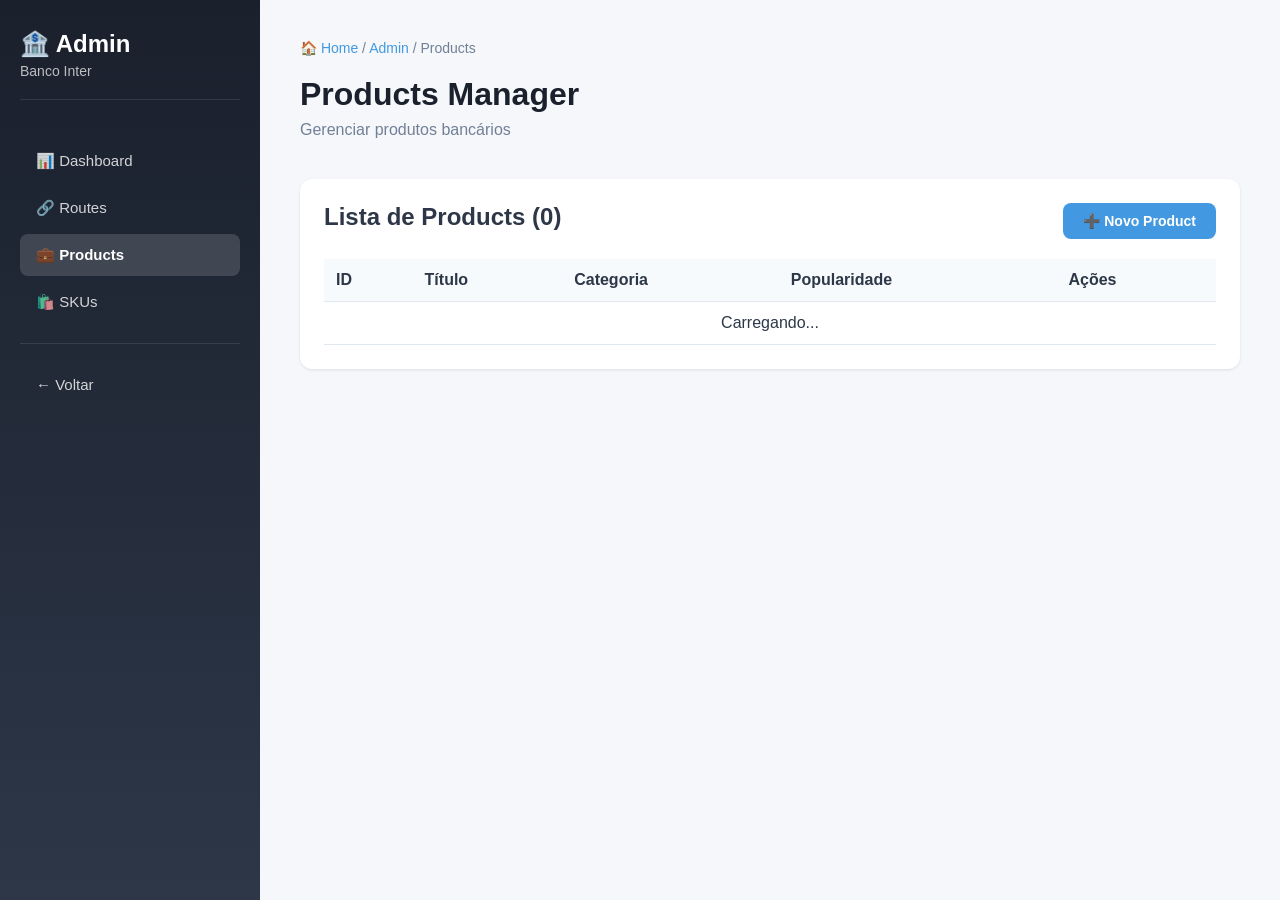
==== static/admin-products.html @ b38e0c9a "SemVer 0.0.3-gabs" ====
<!DOCTYPE html>
<html lang="pt-BR">
<head>
    <meta charset="UTF-8">
    <meta name="viewport" content="width=device-width, initial-scale=1.0">
    <title>Products Manager - Admin</title>
    <link rel="stylesheet" href="/static/admin-styles.css">
    <style>
        .table-container {
            background: white;
            border-radius: 12px;
            padding: 24px;
            box-shadow: 0 1px 3px rgba(0, 0, 0, 0.1);
        }
        table {
            width: 100%;
            border-collapse: collapse;
        }
        th, td {
            padding: 12px;
            text-align: left;
            border-bottom: 1px solid #e2e8f0;
        }
        th {
            background: #f7fafc;
            font-weight: 600;
            color: #2d3748;
        }
        .btn-sm {
            padding: 6px 12px;
            font-size: 12px;
            margin-right: 5px;
        }
        .btn-success { background: #48bb78; color: white; }
        .btn-danger { background: #f56565; color: white; }
    </style>
</head>
<body>
    <div class="admin-container">
        <aside class="sidebar">
            <div class="logo">
                <h1>🏦 Admin</h1>
                <p>Banco Inter</p>
            </div>
            <nav class="menu">
                <a href="/admin" class="menu-item">📊 Dashboard</a>
                <a href="/admin/routes" class="menu-item">🔗 Routes</a>
                <a href="/admin/products" class="menu-item active">💼 Products</a>
                <a href="/admin/skus" class="menu-item">🛍️ SKUs</a>
                <hr>
                <a href="/" class="menu-item">← Voltar</a>
            </nav>
        </aside>
        
        <main class="content">
            <div class="breadcrumb">
                <a href="/">🏠 Home</a> / <a href="/admin">Admin</a> / Products
            </div>

            <header class="page-header">
                <h1>Products Manager</h1>
                <p>Gerenciar produtos bancários</p>
            </header>

            <div class="table-container">
                <div style="margin-bottom: 20px; display: flex; justify-content: space-between;">
                    <h2>Lista de Products (<span id="totalProducts">0</span>)</h2>
                    <button class="btn btn-primary" onclick="createNew()">➕ Novo Product</button>
                </div>

                <table id="productsTable">
                    <thead>
                        <tr>
                            <th>ID</th>
                            <th>Título</th>
                            <th>Categoria</th>
                            <th>Popularidade</th>
                            <th>Ações</th>
                        </tr>
                    </thead>
                    <tbody id="productsBody">
                        <tr><td colspan="5" style="text-align:center;">Carregando...</td></tr>
                    </tbody>
                </table>
            </div>
        </main>
    </div>

    <!-- Modal para Create/Edit -->
    <div id="modal" class="modal" style="display:none;">
        <div class="modal-content">
            <div class="modal-header">
                <h2 id="modalTitle">Nova Route</h2>
                <button onclick="closeModal()" class="btn-close">×</button>
            </div>
            <form id="routeForm" onsubmit="saveProduct(event)">
                <div class="form-grid">
                    <div class="form-group">
                        <label>ID *</label>
                        <input type="text" name="id" id="routeId" required>
                    </div>
                    <div class="form-group">
                        <label>Título *</label>
                        <input type="text" name="title" required>
                    </div>
                    <div class="form-group">
                        <label>Subtitle *</label>
                        <input type="text" name="subtitle" required>
                    </div>
                    <div class="form-group">
                        <label>Icon</label>
                        <input type="text" name="icon" placeholder="🔗">
                    </div>
                    <div class="form-group full-width">
                        <label>Descrição</label>
                        <textarea name="description" rows="3"></textarea>
                    </div>
                    <div class="form-group">
                        <label>Categoria *</label>
                        <input type="text" name="category" required placeholder="loans, investments, insurance...">
                    </div>
                    <div class="form-group">
                        <label>Deep Link</label>
                        <input type="text" name="deep_link" placeholder="inter://...">
                    </div>
                    <div class="form-group">
                        <label>Popularidade (0-100)</label>
                        <input type="number" name="popularity" min="0" max="100" value="50">
                    </div>
                    <div class="form-group">
                        <label>Idioma</label>
                        <select name="lang">
                            <option value="pt">PT</option>
                            <option value="en">EN</option>
                            <option value="es">ES</option>
                        </select>
                    </div>
                    <div class="form-group full-width">
                        <label>Keywords (separadas por vírgula)</label>
                        <input type="text" name="keywords" placeholder="pix, transferencia, dinheiro">
                    </div>
                    <div class="form-group full-width">
                        <label>Aliases (texto livre)</label>
                        <input type="text" name="aliases" placeholder="transferir dinheiro enviar pix">
                    </div>
                    <div class="form-group full-width">
                        <label>Synonyms (separados por vírgula)</label>
                        <input type="text" name="synonyms" placeholder="pix, transferir, enviar">
                    </div>
                </div>
                <div class="modal-footer">
                    <button type="button" onclick="closeModal()" class="btn">Cancelar</button>
                    <button type="submit" class="btn btn-primary">Salvar</button>
                </div>
            </form>
        </div>
    </div>

    <script>
        async function loadProducts() {
            try {
                const response = await fetch('/admin/api/products?limit=100');
                const data = await response.json();

                document.getElementById('totalProducts').textContent = data.total;

                const tbody = document.getElementById('productsBody');
                tbody.innerHTML = data.items.map(product => `
                    <tr>
                        <td>${product.id}</td>
                        <td>${product.icon} ${product.title}</td>
                        <td>${product.category}</td>
                        <td>${product.popularity}</td>
                        <td>
                            <button class="btn btn-sm btn-success" onclick="editProduct('${product.id}')">✏️ Editar</button>
                            <button class="btn btn-sm btn-danger" onclick="deleteProduct('${product.id}')">🗑️ Deletar</button>
                        </td>
                    </tr>
                `).join('');
            } catch (error) {
                console.error('Error loading products:', error);
                alert('Erro ao carregar products: ' + error.message);
            }
        }
        
        let editMode = false;
        let currentId = null;

        function createNew() {
            editMode = false;
            currentId = null;
            document.getElementById('modalTitle').textContent = 'Novo Product';
            document.getElementById('routeForm').reset();
            document.getElementById('routeId').readOnly = false;
            document.getElementById('modal').style.display = 'flex';
        }

        async function editProduct(id) {
            editMode = true;
            currentId = id;
            document.getElementById('modalTitle').textContent = `Editar Product: ${id}`;
            document.getElementById('routeId').readOnly = true;

            try {
                const response = await fetch(`/admin/api/products/${id}`);
                const product = await response.json();

                // Fill form
                const form = document.getElementById('routeForm');
                Object.keys(product).forEach(key => {
                    const input = form.elements[key];
                    if (input) {
                        if (Array.isArray(product[key])) {
                            input.value = product[key].join(', ');
                        } else {
                            input.value = product[key] || '';
                        }
                    }
                });

                document.getElementById('modal').style.display = 'flex';
            } catch (error) {
                alert('Erro ao carregar product: ' + error.message);
            }
        }

        function closeModal() {
            document.getElementById('modal').style.display = 'none';
        }

        async function saveProduct(event) {
            event.preventDefault();

            const form = document.getElementById('routeForm');
            const formData = new FormData(form);
            const product = {};

            // Convert form data to object
            for (let [key, value] of formData.entries()) {
                if (key === 'keywords' || key === 'synonyms') {
                    product[key] = value ? value.split(',').map(s => s.trim()) : [];
                } else if (key === 'popularity') {
                    product[key] = parseInt(value);
                } else {
                    product[key] = value;
                }
            }

            product.type = 'product';
            product.country = 'BR';

            try {
                let response;
                if (editMode) {
                    response = await fetch(`/admin/api/products/${currentId}`, {
                        method: 'PUT',
                        headers: { 'Content-Type': 'application/json' },
                        body: JSON.stringify(product)
                    });
                } else {
                    response = await fetch('/admin/api/products', {
                        method: 'POST',
                        headers: { 'Content-Type': 'application/json' },
                        body: JSON.stringify(product)
                    });
                }

                if (response.ok) {
                    closeModal();
                    loadProducts();
                } else {
                    const error = await response.json();
                    alert('Erro ao salvar: ' + JSON.stringify(error));
                }
            } catch (error) {
                alert('Erro na requisição: ' + error.message);
            }
        }

        async function deleteProduct(id) {
            if (!confirm(`Tem certeza que deseja deletar o Product ${id}?`)) return;

            try {
                const response = await fetch(`/admin/api/products/${id}`, {
                    method: 'DELETE'
                });

                if (response.ok) {
                    loadProducts();
                } else {
                    alert('Erro ao deletar.');
                }
            } catch (error) {
                alert('Erro: ' + error.message);
            }
        }

        // Initialize
        loadProducts();
    </script>
</body>
</html>
---- static/admin-styles.css ----
* {
    margin: 0;
    padding: 0;
    box-sizing: border-box;
}

body {
    font-family: -apple-system, BlinkMacSystemFont, 'Segoe UI', Roboto, Oxygen, Ubuntu, sans-serif;
    background: #f5f7fa;
    color: #2d3748;
}

.admin-container {
    display: flex;
    min-height: 100vh;
}

/* Sidebar */
.sidebar {
    width: 260px;
    background: linear-gradient(180deg, #1a202c 0%, #2d3748 100%);
    color: white;
    padding: 30px 20px;
    position: fixed;
    height: 100vh;
    overflow-y: auto;
}

.logo {
    margin-bottom: 40px;
    padding-bottom: 20px;
    border-bottom: 1px solid rgba(255, 255, 255, 0.1);
}

.logo h1 {
    font-size: 24px;
    margin-bottom: 5px;
}

.logo p {
    font-size: 14px;
    opacity: 0.7;
}

.menu {
    display: flex;
    flex-direction: column;
    gap: 5px;
}

.menu-item {
    padding: 12px 16px;
    border-radius: 8px;
    color: rgba(255, 255, 255, 0.8);
    text-decoration: none;
    transition: all 0.2s;
    font-size: 15px;
}

.menu-item:hover {
    background: rgba(255, 255, 255, 0.1);
    color: white;
}

.menu-item.active {
    background: rgba(255, 255, 255, 0.15);
    color: white;
    font-weight: 600;
}

.menu hr {
    margin: 15px 0;
    border: none;
    border-top: 1px solid rgba(255, 255, 255, 0.1);
}

/* Main Content */
.content {
    margin-left: 260px;
    flex: 1;
    padding: 40px;
}

.breadcrumb {
    margin-bottom: 20px;
    font-size: 14px;
    color: #718096;
}

.breadcrumb a {
    color: #4299e1;
    text-decoration: none;
}

.breadcrumb a:hover {
    text-decoration: underline;
}

.page-header {
    margin-bottom: 40px;
}

.page-header h1 {
    font-size: 32px;
    margin-bottom: 8px;
    color: #1a202c;
}

.page-header p {
    color: #718096;
    font-size: 16px;
}

/* Stats Grid */
.stats-grid {
    display: grid;
    grid-template-columns: repeat(auto-fit, minmax(240px, 1fr));
    gap: 20px;
    margin-bottom: 40px;
}

.stat-card {
    background: white;
    padding: 24px;
    border-radius: 12px;
    box-shadow: 0 1px 3px rgba(0, 0, 0, 0.1);
    display: flex;
    align-items: center;
    gap: 16px;
}

.stat-icon {
    font-size: 40px;
}

.stat-info h3 {
    font-size: 32px;
    color: #1a202c;
    margin-bottom: 4px;
}

.stat-info p {
    color: #718096;
    font-size: 14px;
}

/* Actions Grid */
.actions-grid {
    display: grid;
    grid-template-columns: repeat(auto-fit, minmax(280px, 1fr));
    gap: 20px;
}

.action-card {
    background: white;
    padding: 28px;
    border-radius: 12px;
    box-shadow: 0 1px 3px rgba(0, 0, 0, 0.1);
}

.action-card h3 {
    font-size: 18px;
    margin-bottom: 12px;
    color: #1a202c;
}

.action-card p {
    color: #718096;
    font-size: 14px;
    margin-bottom: 20px;
    line-height: 1.6;
}

/* Buttons */
.btn {
    display: inline-block;
    padding: 10px 20px;
    border-radius: 8px;
    text-decoration: none;
    font-weight: 600;
    font-size: 14px;
    border: none;
    cursor: pointer;
    transition: all 0.2s;
}

.btn-primary {
    background: #4299e1;
    color: white;
}

.btn-primary:hover {
    background: #3182ce;
}

.btn-warning {
    background: #ed8936;
    color: white;
}

.btn-warning:hover {
    background: #dd6b20;
}

/* Modal */
.modal {
    position: fixed;
    top: 0;
    left: 0;
    width: 100%;
    height: 100%;
    background: rgba(0, 0, 0, 0.5);
    display: flex;
    align-items: center;
    justify-content: center;
    z-index: 1000;
}

.modal-content {
    background: white;
    border-radius: 12px;
    width: 90%;
    max-width: 800px;
    max-height: 90vh;
    overflow-y: auto;
}

.modal-header {
    display: flex;
    justify-content: space-between;
    align-items: center;
    padding: 24px;
    border-bottom: 1px solid #e2e8f0;
}

.modal-header h2 {
    margin: 0;
    font-size: 24px;
}

.btn-close {
    background: none;
    border: none;
    font-size: 32px;
    cursor: pointer;
    color: #718096;
    padding: 0;
    width: 40px;
    height: 40px;
    display: flex;
    align-items: center;
    justify-content: center;
}

.btn-close:hover {
    color: #2d3748;
}

.form-grid {
    display: grid;
    grid-template-columns: repeat(2, 1fr);
    gap: 20px;
    padding: 24px;
}

.form-group {
    display: flex;
    flex-direction: column;
}

.form-group.full-width {
    grid-column: 1 / -1;
}

.form-group label {
    font-weight: 600;
    margin-bottom: 8px;
    color: #2d3748;
    font-size: 14px;
}

.form-group input,
.form-group select,
.form-group textarea {
    padding: 10px 12px;
    border: 1px solid #cbd5e0;
    border-radius: 6px;
    font-size: 14px;
    font-family: inherit;
}

.form-group input:focus,
.form-group select:focus,
.form-group textarea:focus {
    outline: none;
    border-color: #4299e1;
    box-shadow: 0 0 0 3px rgba(66, 153, 225, 0.1);
}

.modal-footer {
    display: flex;
    justify-content: flex-end;
    gap: 12px;
    padding: 20px 24px;
    border-top: 1px solid #e2e8f0;
}
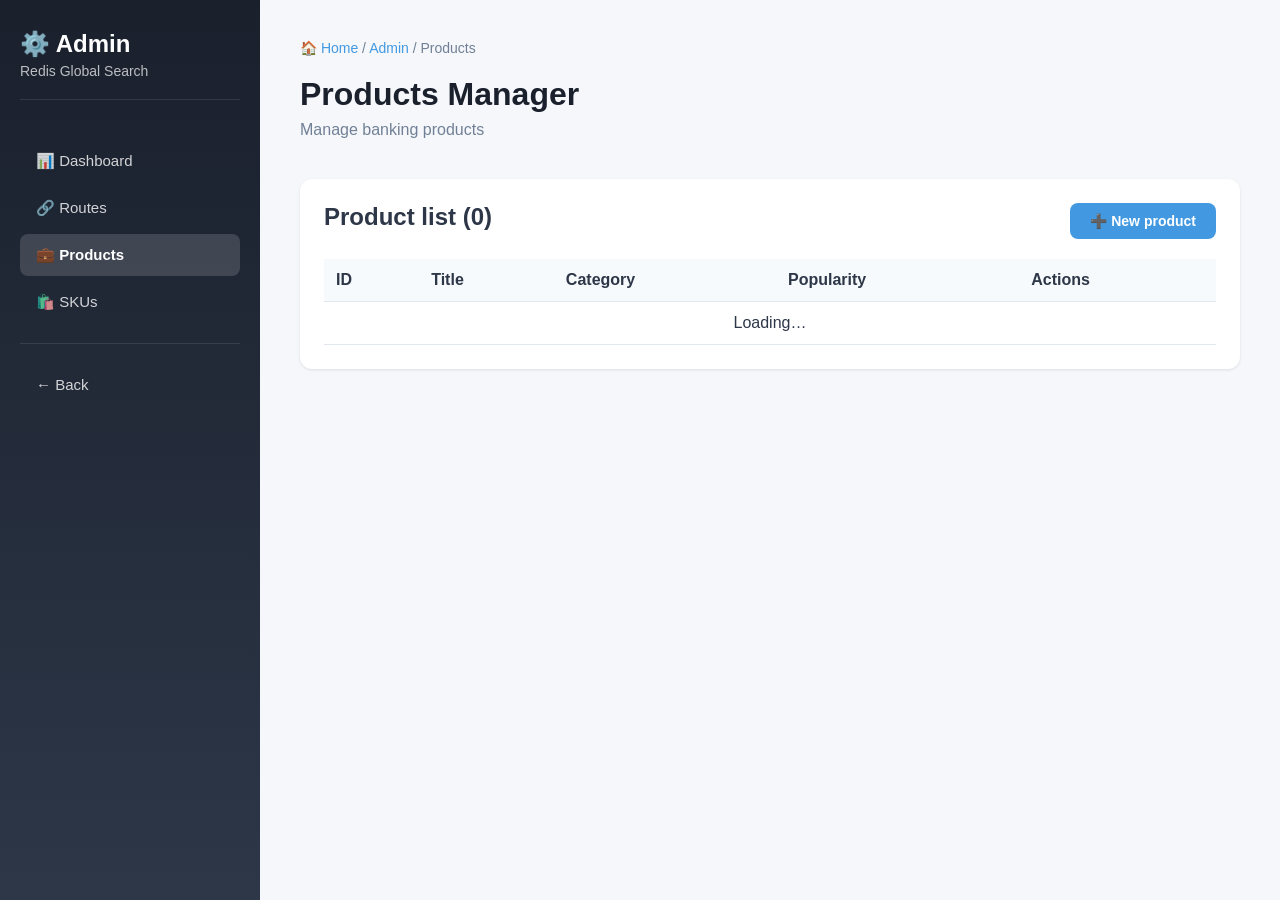
==== commit 4e334971: "feat: concierge demo, docs, Docker, and chat language detection Add Redis-backed concierge (tools, c" ====
--- a/static/admin-products.html
+++ b/static/admin-products.html
@@ -1,5 +1,5 @@
 <!DOCTYPE html>
-<html lang="pt-BR">
+<html lang="en">
 <head>
     <meta charset="UTF-8">
     <meta name="viewport" content="width=device-width, initial-scale=1.0">
@@ -39,8 +39,8 @@
     <div class="admin-container">
         <aside class="sidebar">
             <div class="logo">
-                <h1>🏦 Admin</h1>
-                <p>Banco Inter</p>
+                <h1>⚙️ Admin</h1>
+                <p>Redis Global Search</p>
             </div>
             <nav class="menu">
                 <a href="/admin" class="menu-item">📊 Dashboard</a>
@@ -48,7 +48,7 @@
                 <a href="/admin/products" class="menu-item active">💼 Products</a>
                 <a href="/admin/skus" class="menu-item">🛍️ SKUs</a>
                 <hr>
-                <a href="/" class="menu-item">← Voltar</a>
+                <a href="/" class="menu-item">← Back</a>
             </nav>
         </aside>
         
@@ -59,38 +59,38 @@
 
             <header class="page-header">
                 <h1>Products Manager</h1>
-                <p>Gerenciar produtos bancários</p>
+                <p>Manage banking products</p>
             </header>
 
             <div class="table-container">
                 <div style="margin-bottom: 20px; display: flex; justify-content: space-between;">
-                    <h2>Lista de Products (<span id="totalProducts">0</span>)</h2>
-                    <button class="btn btn-primary" onclick="createNew()">➕ Novo Product</button>
+                    <h2>Product list (<span id="totalProducts">0</span>)</h2>
+                    <button class="btn btn-primary" onclick="createNew()">➕ New product</button>
                 </div>
 
                 <table id="productsTable">
                     <thead>
                         <tr>
                             <th>ID</th>
-                            <th>Título</th>
-                            <th>Categoria</th>
-                            <th>Popularidade</th>
-                            <th>Ações</th>
+                            <th>Title</th>
+                            <th>Category</th>
+                            <th>Popularity</th>
+                            <th>Actions</th>
                         </tr>
                     </thead>
                     <tbody id="productsBody">
-                        <tr><td colspan="5" style="text-align:center;">Carregando...</td></tr>
+                        <tr><td colspan="5" style="text-align:center;">Loading…</td></tr>
                     </tbody>
                 </table>
             </div>
         </main>
     </div>
 
-    <!-- Modal para Create/Edit -->
+    <!-- Create/Edit modal -->
     <div id="modal" class="modal" style="display:none;">
         <div class="modal-content">
             <div class="modal-header">
-                <h2 id="modalTitle">Nova Route</h2>
+                <h2 id="modalTitle">New product</h2>
                 <button onclick="closeModal()" class="btn-close">×</button>
             </div>
             <form id="routeForm" onsubmit="saveProduct(event)">
@@ -100,7 +100,7 @@
                         <input type="text" name="id" id="routeId" required>
                     </div>
                     <div class="form-group">
-                        <label>Título *</label>
+                        <label>Title *</label>
                         <input type="text" name="title" required>
                     </div>
                     <div class="form-group">
@@ -112,23 +112,23 @@
                         <input type="text" name="icon" placeholder="🔗">
                     </div>
                     <div class="form-group full-width">
-                        <label>Descrição</label>
+                        <label>Description</label>
                         <textarea name="description" rows="3"></textarea>
                     </div>
                     <div class="form-group">
-                        <label>Categoria *</label>
+                        <label>Category *</label>
                         <input type="text" name="category" required placeholder="loans, investments, insurance...">
                     </div>
                     <div class="form-group">
                         <label>Deep Link</label>
-                        <input type="text" name="deep_link" placeholder="inter://...">
-                    </div>
-                    <div class="form-group">
-                        <label>Popularidade (0-100)</label>
+                        <input type="text" name="deep_link" placeholder="demo://...">
+                    </div>
+                    <div class="form-group">
+                        <label>Popularity (0-100)</label>
                         <input type="number" name="popularity" min="0" max="100" value="50">
                     </div>
                     <div class="form-group">
-                        <label>Idioma</label>
+                        <label>Language</label>
                         <select name="lang">
                             <option value="pt">PT</option>
                             <option value="en">EN</option>
@@ -136,7 +136,7 @@
                         </select>
                     </div>
                     <div class="form-group full-width">
-                        <label>Keywords (separadas por vírgula)</label>
+                        <label>Keywords (comma-separated)</label>
                         <input type="text" name="keywords" placeholder="pix, transferencia, dinheiro">
                     </div>
                     <div class="form-group full-width">
@@ -144,13 +144,13 @@
                         <input type="text" name="aliases" placeholder="transferir dinheiro enviar pix">
                     </div>
                     <div class="form-group full-width">
-                        <label>Synonyms (separados por vírgula)</label>
+                        <label>Synonyms (comma-separated)</label>
                         <input type="text" name="synonyms" placeholder="pix, transferir, enviar">
                     </div>
                 </div>
                 <div class="modal-footer">
-                    <button type="button" onclick="closeModal()" class="btn">Cancelar</button>
-                    <button type="submit" class="btn btn-primary">Salvar</button>
+                    <button type="button" onclick="closeModal()" class="btn">Cancel</button>
+                    <button type="submit" class="btn btn-primary">Save</button>
                 </div>
             </form>
         </div>
@@ -172,14 +172,14 @@
                         <td>${product.category}</td>
                         <td>${product.popularity}</td>
                         <td>
-                            <button class="btn btn-sm btn-success" onclick="editProduct('${product.id}')">✏️ Editar</button>
-                            <button class="btn btn-sm btn-danger" onclick="deleteProduct('${product.id}')">🗑️ Deletar</button>
+                            <button class="btn btn-sm btn-success" onclick="editProduct('${product.id}')">✏️ Edit</button>
+                            <button class="btn btn-sm btn-danger" onclick="deleteProduct('${product.id}')">🗑️ Delete</button>
                         </td>
                     </tr>
                 `).join('');
             } catch (error) {
                 console.error('Error loading products:', error);
-                alert('Erro ao carregar products: ' + error.message);
+                alert('Failed to load products: ' + error.message);
             }
         }
         
@@ -189,7 +189,7 @@
         function createNew() {
             editMode = false;
             currentId = null;
-            document.getElementById('modalTitle').textContent = 'Novo Product';
+            document.getElementById('modalTitle').textContent = 'New product';
             document.getElementById('routeForm').reset();
             document.getElementById('routeId').readOnly = false;
             document.getElementById('modal').style.display = 'flex';
@@ -198,7 +198,7 @@
         async function editProduct(id) {
             editMode = true;
             currentId = id;
-            document.getElementById('modalTitle').textContent = `Editar Product: ${id}`;
+            document.getElementById('modalTitle').textContent = `Edit product: ${id}`;
             document.getElementById('routeId').readOnly = true;
 
             try {
@@ -220,7 +220,7 @@
 
                 document.getElementById('modal').style.display = 'flex';
             } catch (error) {
-                alert('Erro ao carregar product: ' + error.message);
+                alert('Failed to load product: ' + error.message);
             }
         }
 
@@ -270,15 +270,15 @@
                     loadProducts();
                 } else {
                     const error = await response.json();
-                    alert('Erro ao salvar: ' + JSON.stringify(error));
+                    alert('Save failed: ' + JSON.stringify(error));
                 }
             } catch (error) {
-                alert('Erro na requisição: ' + error.message);
+                alert('Request failed: ' + error.message);
             }
         }
 
         async function deleteProduct(id) {
-            if (!confirm(`Tem certeza que deseja deletar o Product ${id}?`)) return;
+            if (!confirm(`Delete product ${id}?`)) return;
 
             try {
                 const response = await fetch(`/admin/api/products/${id}`, {
@@ -288,10 +288,10 @@
                 if (response.ok) {
                     loadProducts();
                 } else {
-                    alert('Erro ao deletar.');
+                    alert('Delete failed.');
                 }
             } catch (error) {
-                alert('Erro: ' + error.message);
+                alert('Error: ' + error.message);
             }
         }
 
